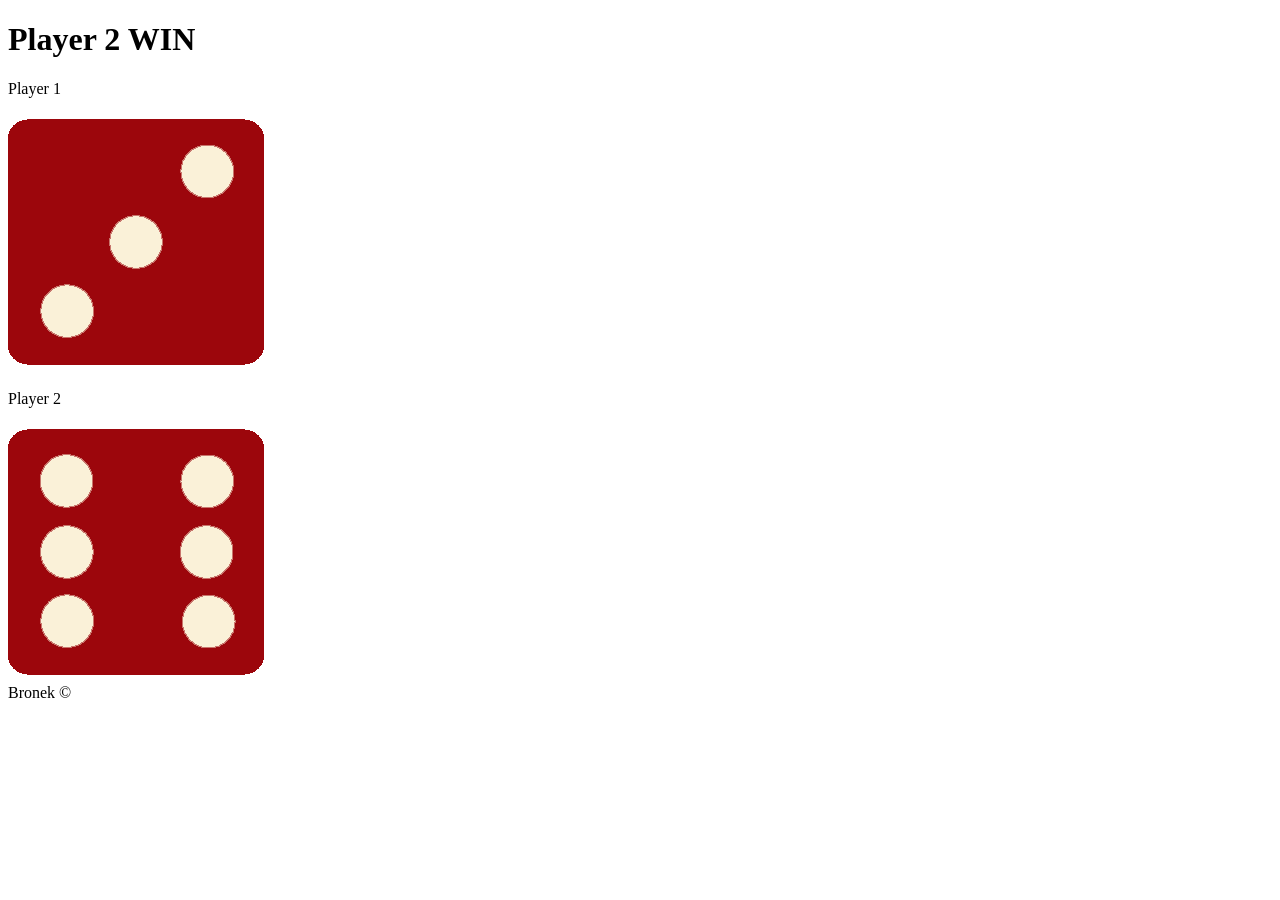
==== index.html @ 472044b9 "Rename dicee.html to index.html" ====
<!DOCTYPE html>
<html lang="en" dir="ltr">
  <head>
    <meta charset="utf-8">
    <title>Dicee</title>
    <link rel="stylesheet" href="styles.css">
    <link href="https://fonts.googleapis.com/css?family=Indie+Flower|Lobster" rel="stylesheet">

  </head>
  <body>

    <div class="container">
      <h1 class="winner">Refresh Me</h1>

      <div class="dice">
        <p>Player 1</p>
        <img class="img1" src="">
      </div>

      <div class="dice">
        <p>Player 2</p>
        <img class="img2" src="">
      </div>

    </div>
<script src="/index.js"></script>

  </body>

  <footer>
     Bronek ©
  </footer>
</html>
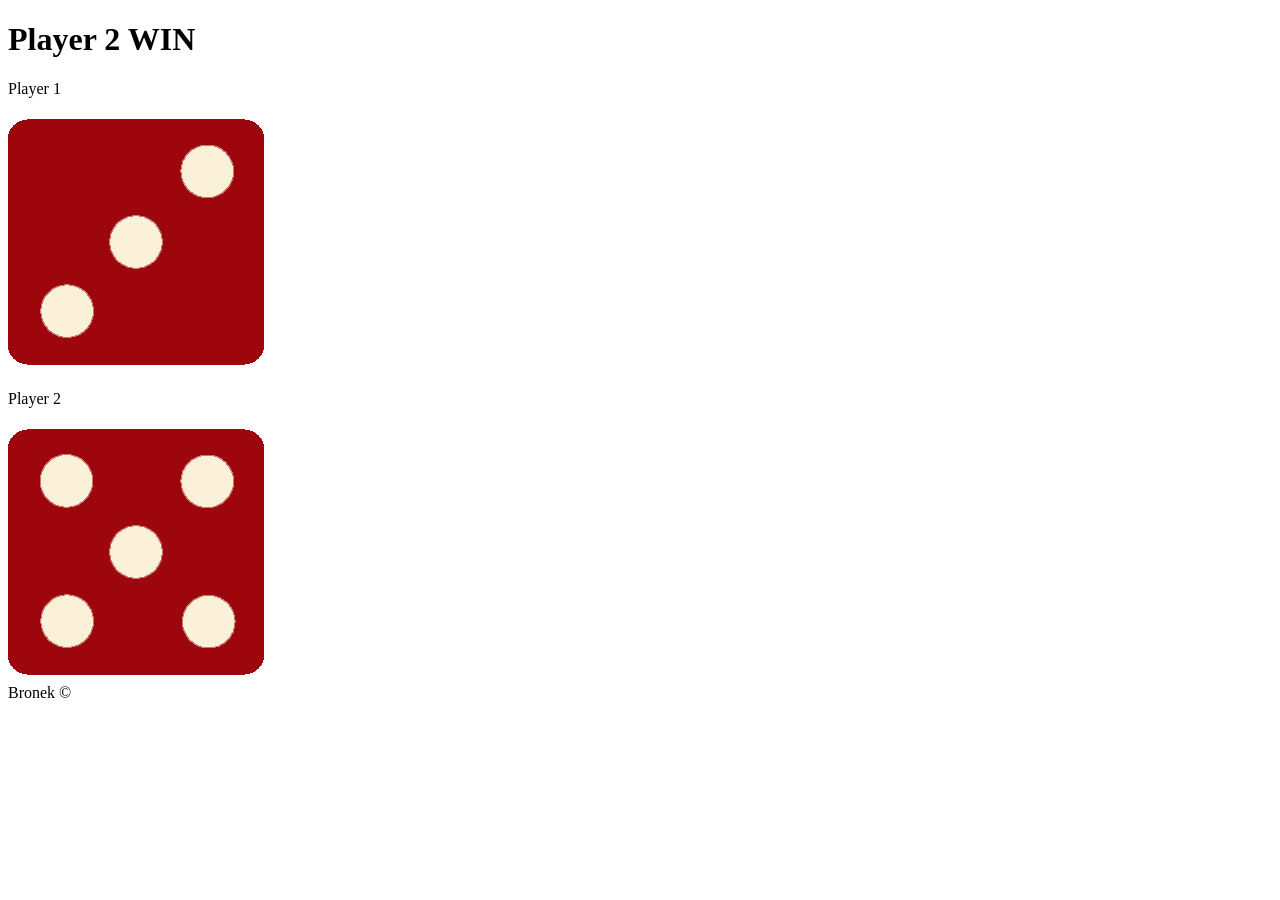
==== commit 1c5600f9: "Update index.html" ====
--- a/index.html
+++ b/index.html
@@ -8,7 +8,7 @@
 
   </head>
   <body>
-
+<script src="/index.js"></script>
     <div class="container">
       <h1 class="winner">Refresh Me</h1>
 
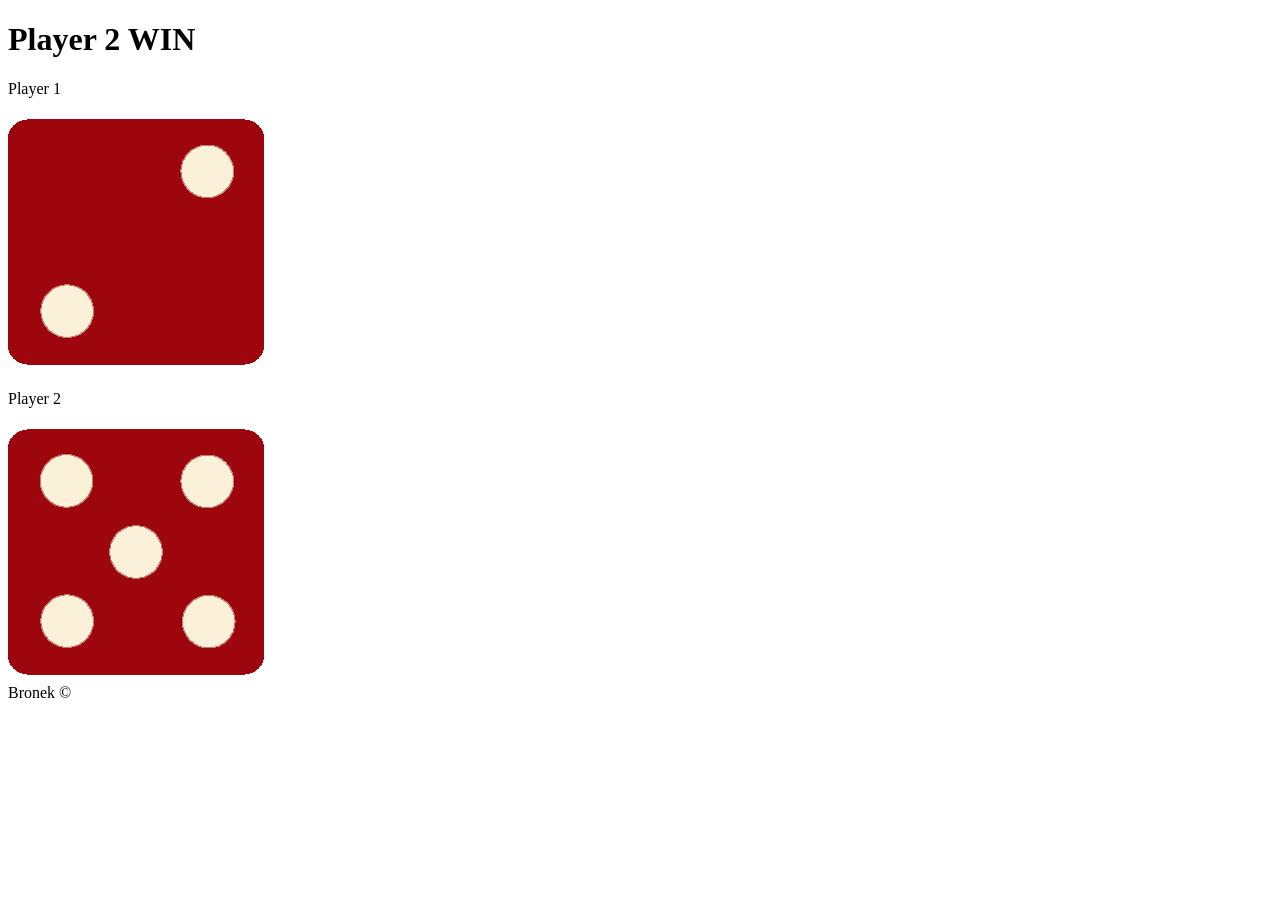
==== commit da2d50bc: "Update index.html" ====
--- a/index.html
+++ b/index.html
@@ -23,7 +23,7 @@
       </div>
 
     </div>
-<script src="/index.js"></script>
+<script src="index.js"></script>
 
   </body>
 
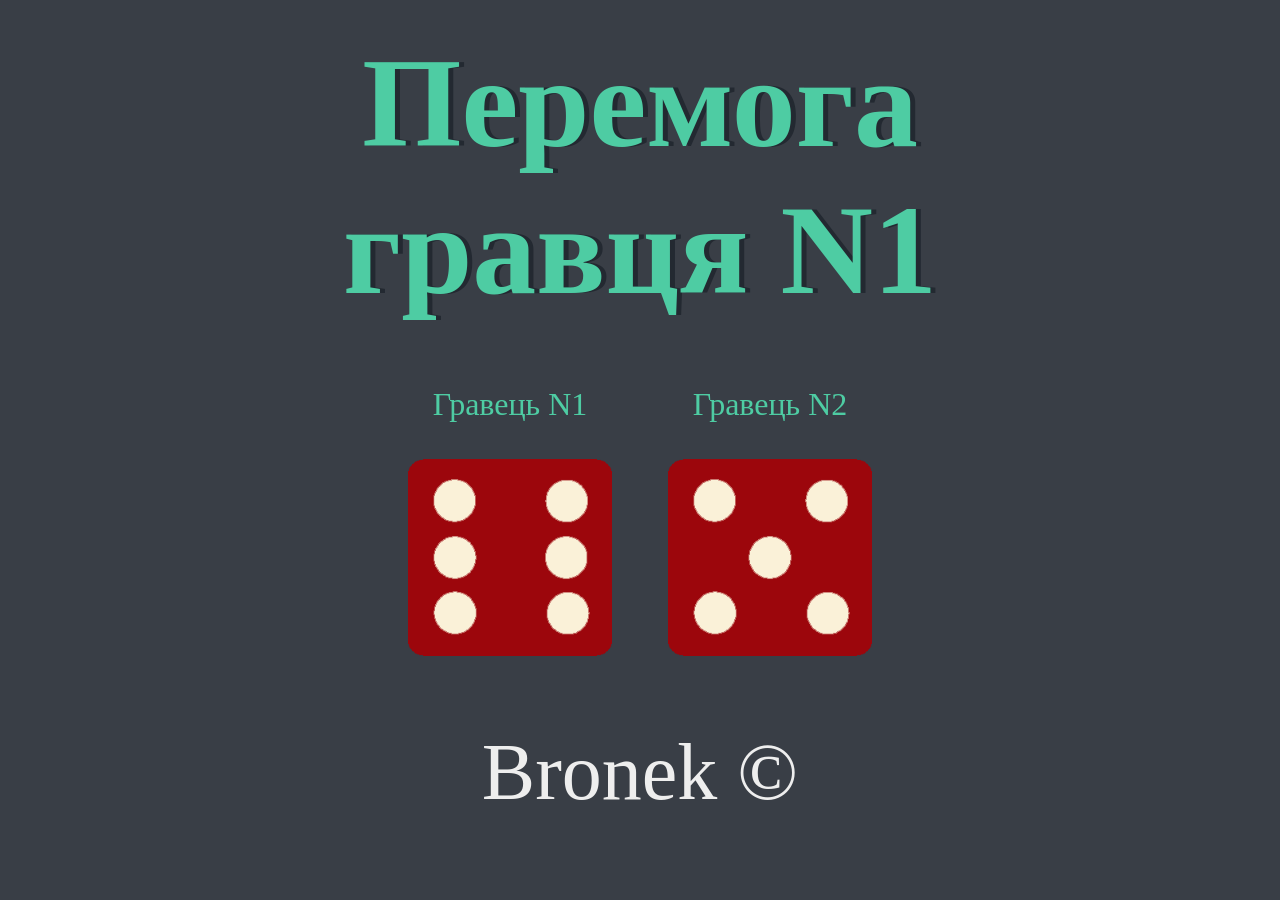
==== commit bbc59e09: "Update index.html" ====
--- a/index.html
+++ b/index.html
@@ -13,12 +13,12 @@
       <h1 class="winner">Refresh Me</h1>
 
       <div class="dice">
-        <p>Player 1</p>
+        <p>Гравець N1</p>
         <img class="img1" src="">
       </div>
 
       <div class="dice">
-        <p>Player 2</p>
+        <p>Гравець N2</p>
         <img class="img2" src="">
       </div>
 
--- a/styles.css
+++ b/styles.css
@@ -0,0 +1,42 @@
+.container {
+  width: 70%;
+  margin: auto;
+  text-align: center;
+}
+
+.dice {
+  text-align: center;
+  display: inline-block;
+
+}
+
+body {
+  background-color: #393E46;
+}
+
+h1 {
+  margin: 30px;
+  font-family: 'Lobster', cursive;
+  text-shadow: 5px 0 #232931;
+  font-size: 8rem;
+  color: #4ECCA3;
+}
+
+p {
+  font-size: 2rem;
+  color: #4ECCA3;
+  font-family: 'Indie Flower', cursive;
+}
+
+img {
+  width: 80%;
+}
+
+footer {
+  font-size: 5rem;
+  margin-top: 5%;
+  color: #EEEEEE;
+  text-align: center;
+  font-family: 'Indie Flower', cursive;
+
+}
